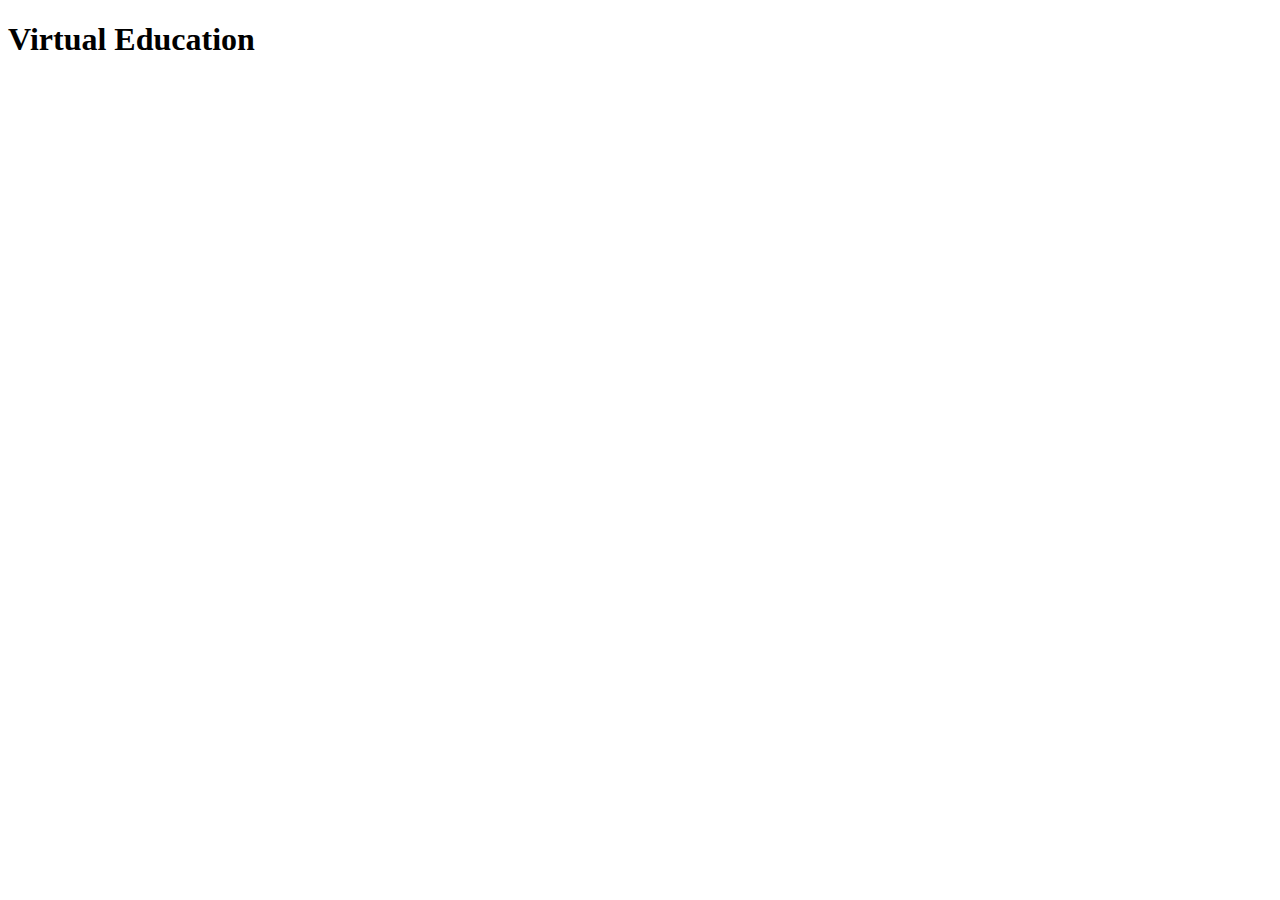
==== education.html @ 838a5473 "added content file, added boilerplate" ====
<!DOCTYPE html>
<!--[if lt IE 7]>      <html class="no-js lt-ie9 lt-ie8 lt-ie7"> <![endif]-->
<!--[if IE 7]>         <html class="no-js lt-ie9 lt-ie8"> <![endif]-->
<!--[if IE 8]>         <html class="no-js lt-ie9"> <![endif]-->
<!--[if gt IE 8]>      <html class="no-js"> <!--<![endif]-->
<html>
    <head>
        <meta charset="utf-8">
        <meta http-equiv="X-UA-Compatible" content="IE=edge">
        <title>Education - Vrex</title>
        <meta name="description" content="">
        <meta name="viewport" content="width=device-width, initial-scale=1">
        <link rel="stylesheet" href="">
    </head>
    <body>
        <!--[if lt IE 7]>
            <p class="browsehappy">You are using an <strong>outdated</strong> browser. Please <a href="#">upgrade your browser</a> to improve your experience.</p>
        <![endif]-->
        <h1>Virtual Education</h1>
        <script src="" async defer></script>
    </body>
</html>
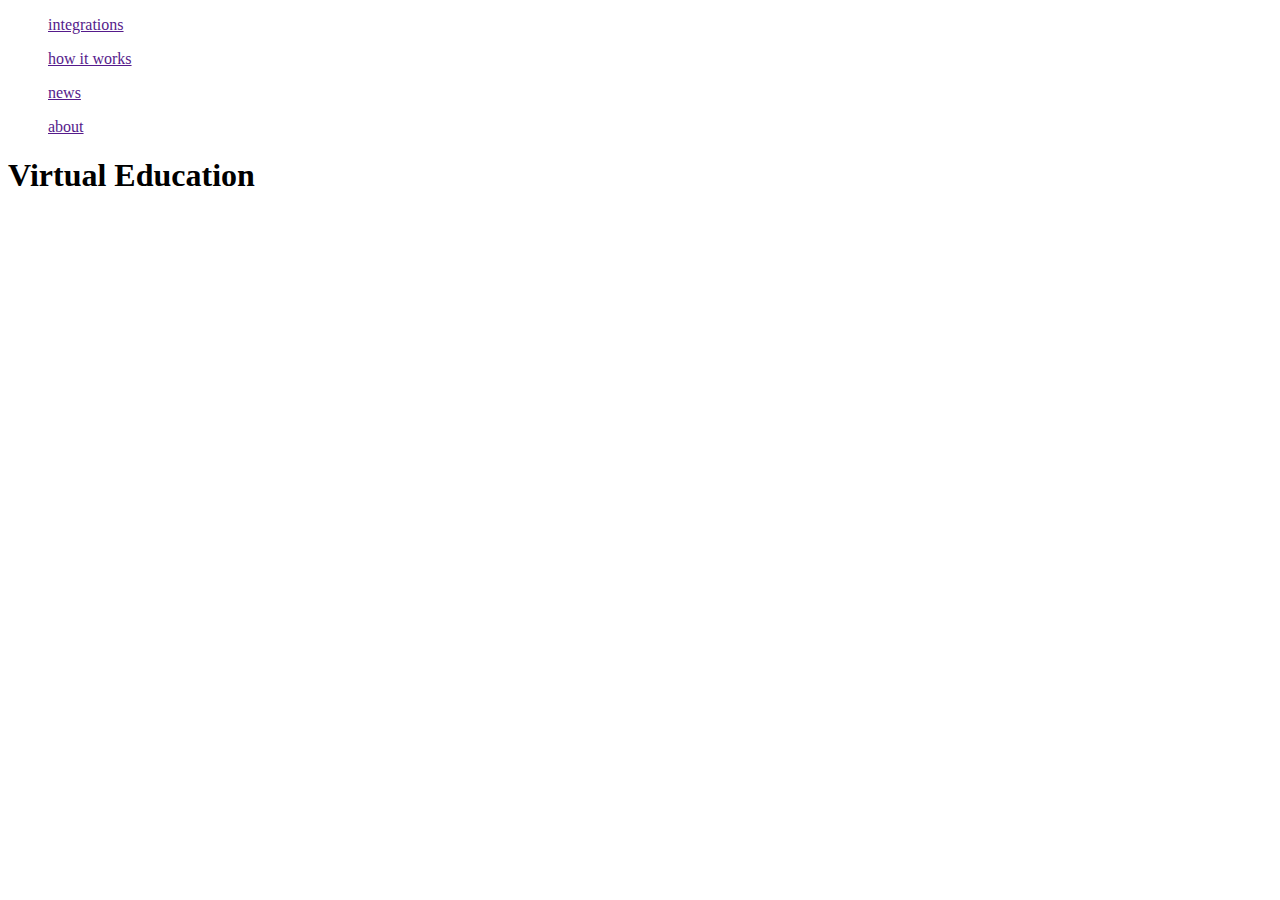
==== commit c7c34e88: "laid out sections" ====
--- a/education.html
+++ b/education.html
@@ -16,7 +16,29 @@
         <!--[if lt IE 7]>
             <p class="browsehappy">You are using an <strong>outdated</strong> browser. Please <a href="#">upgrade your browser</a> to improve your experience.</p>
         <![endif]-->
+        <nav>
+            <li>
+                <ul><a href="">integrations</a></ul>
+            </li>
+            <li>
+                <ul><a href="">how it works</a></ul>
+            </li>
+            <li>
+                <ul><a href="">news</a></ul>
+            </li>
+            <li>
+                <ul><a href="">about</a></ul>
+            </li>
+        </nav>
         <h1>Virtual Education</h1>
+        <section id="title"></section>
+        <section id="establishments"></section>
+        <section id="testimonials"></section>
+        <section id="values"></section>
+        <section id="request a demo"></section>
+        <section id="pricing"></section>
+        <section id="cta"></section>
+        <footer id="footer"></footer>
         <script src="" async defer></script>
     </body>
 </html>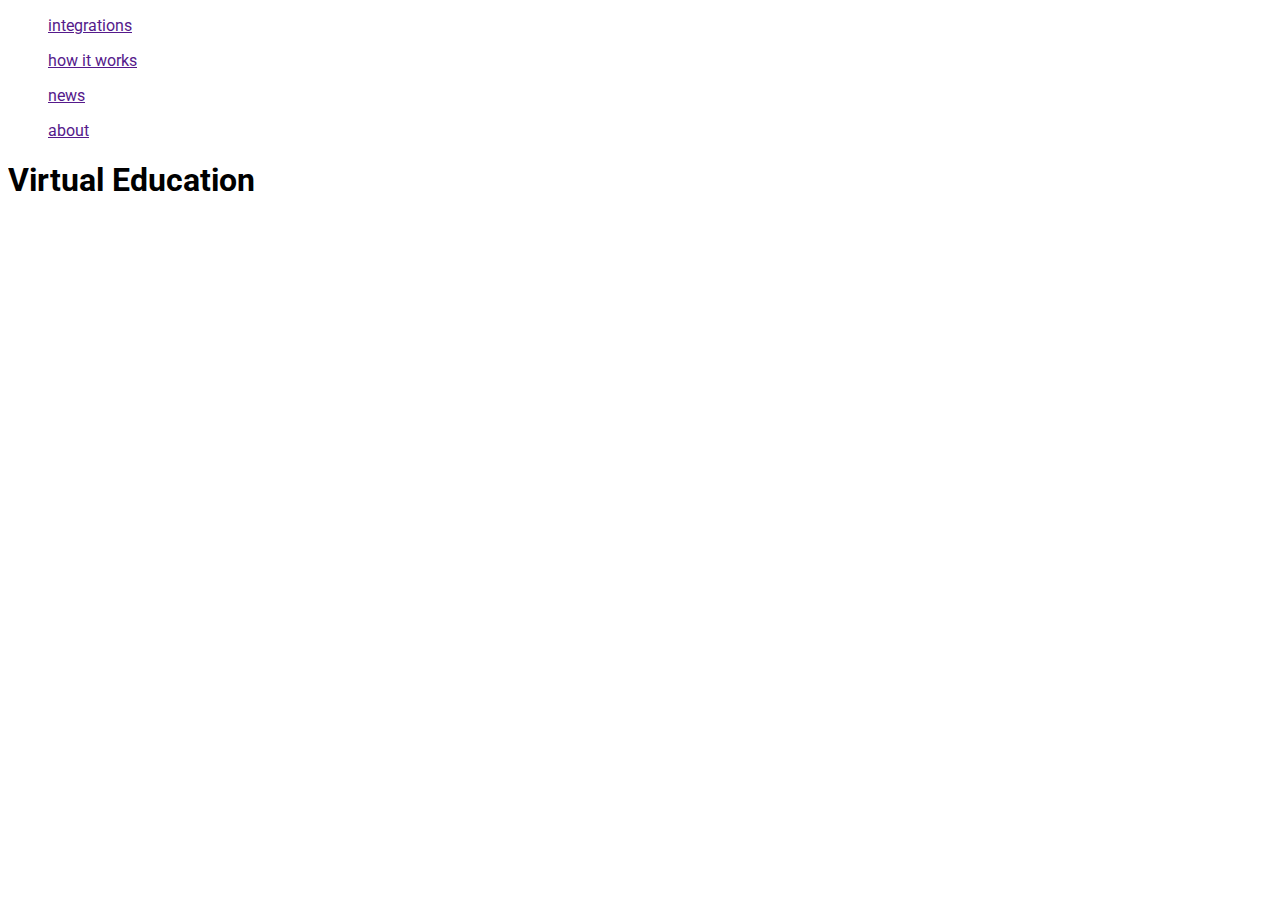
==== commit f84b7f37: "added google fonts" ====
--- a/education.html
+++ b/education.html
@@ -10,7 +10,7 @@
         <title>Education - Vrex</title>
         <meta name="description" content="">
         <meta name="viewport" content="width=device-width, initial-scale=1">
-        <link rel="stylesheet" href="">
+        <link rel="stylesheet" href="./style/stylesheet.css">
     </head>
     <body>
         <!--[if lt IE 7]>
--- a/style/stylesheet.css
+++ b/style/stylesheet.css
@@ -0,0 +1,5 @@
+@import url('https://fonts.googleapis.com/css2?family=Roboto&display=swap');
+
+* {
+    font-family: 'Roboto', sans-serif;
+}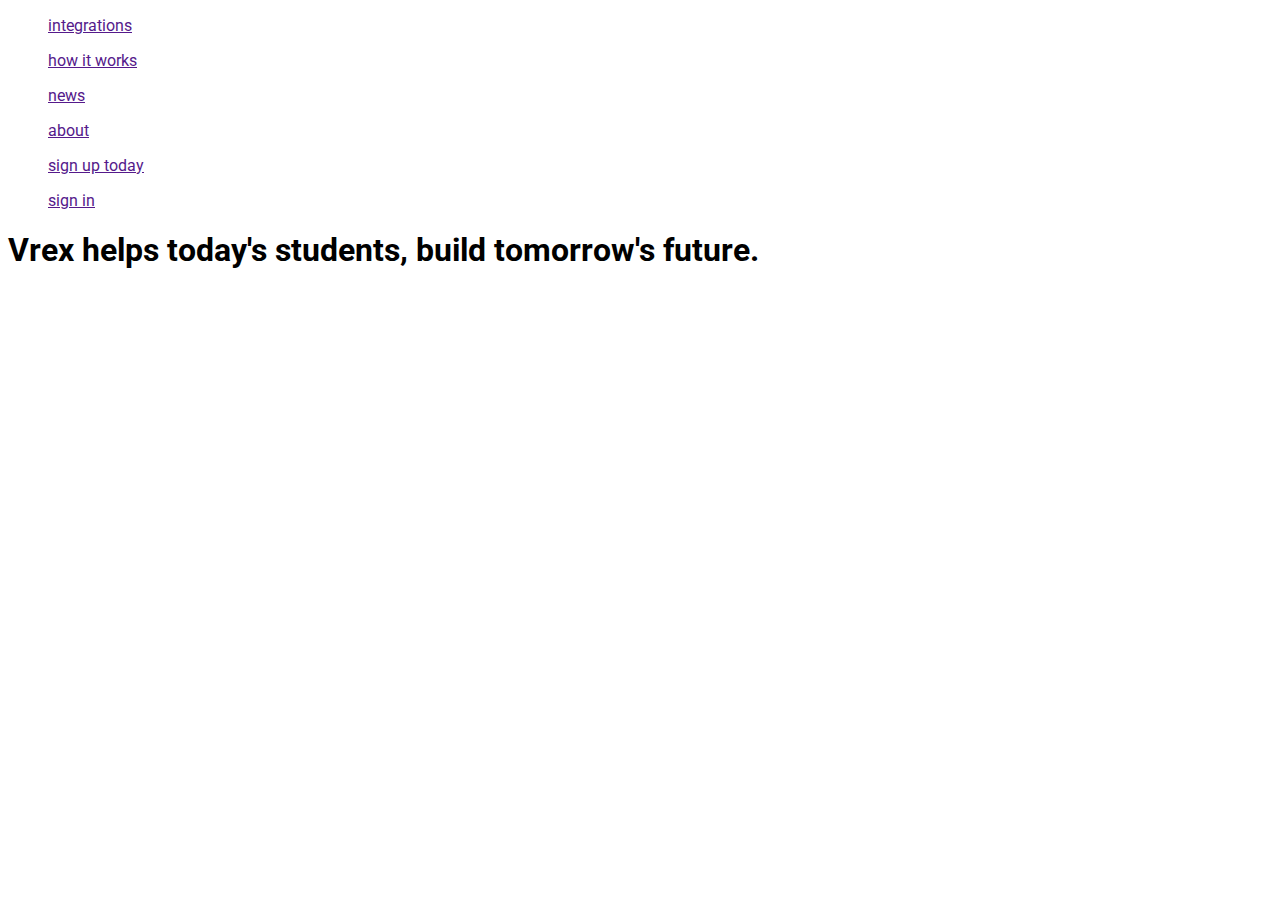
==== commit 82c4f41b: "added media files" ====
--- a/education.html
+++ b/education.html
@@ -29,9 +29,16 @@
             <li>
                 <ul><a href="">about</a></ul>
             </li>
+            <li>
+                <ul><a href="">sign up today</a></ul>
+            </li>
+            <li>
+                <ul><a href="">sign in</a></ul>
+            </li>
         </nav>
-        <h1>Virtual Education</h1>
-        <section id="title"></section>
+        <section id="title">
+            <h1>Vrex helps today's students, build tomorrow's future.</h1>
+        </section>
         <section id="establishments"></section>
         <section id="testimonials"></section>
         <section id="values"></section>
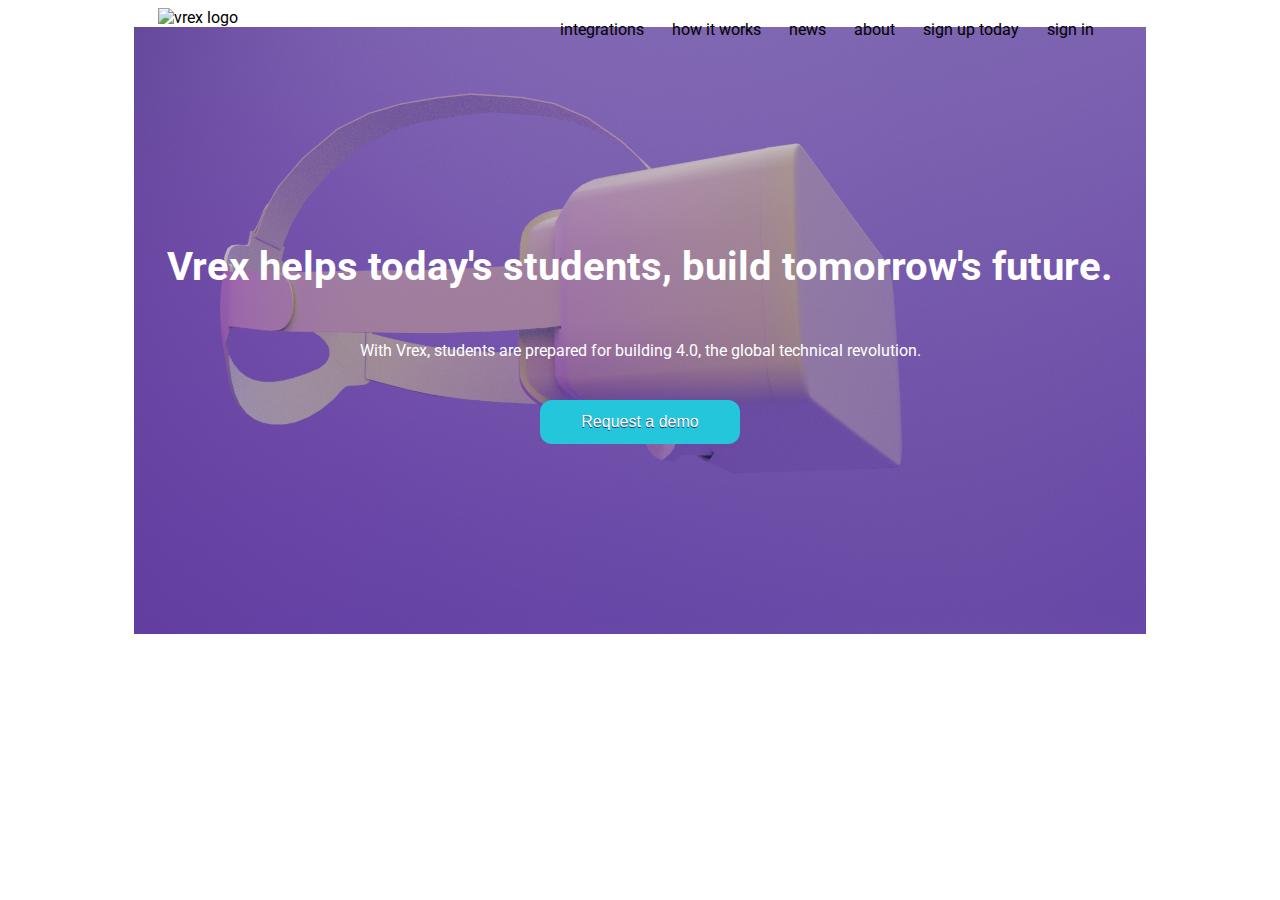
==== commit 0755dbb1: "functional navbar, added title section" ====
--- a/education.html
+++ b/education.html
@@ -16,28 +16,21 @@
         <!--[if lt IE 7]>
             <p class="browsehappy">You are using an <strong>outdated</strong> browser. Please <a href="#">upgrade your browser</a> to improve your experience.</p>
         <![endif]-->
-        <nav>
-            <li>
-                <ul><a href="">integrations</a></ul>
-            </li>
-            <li>
-                <ul><a href="">how it works</a></ul>
-            </li>
-            <li>
-                <ul><a href="">news</a></ul>
-            </li>
-            <li>
-                <ul><a href="">about</a></ul>
-            </li>
-            <li>
-                <ul><a href="">sign up today</a></ul>
-            </li>
-            <li>
-                <ul><a href="">sign in</a></ul>
-            </li>
-        </nav>
+        <div class="navbar">
+            <div class="logo"><a href="https://www.vrex.no/"><img src="https://www.vrex.no/wp-content/uploads/2021/02/Vrex_4to1.png" alt="vrex logo"></a></div>
+            <nav>
+                <a href="https://www.vrex.no/integrations/">integrations</a>
+                <a href="https://www.vrex.no/howitworks/">how it works</a>
+                <a href="https://www.vrex.no/news/">news</a>
+                <a href="https://www.vrex.no/vrex-partners/">about</a>
+                <a href="https://www.vrex.no/signup/">sign up today</a>
+                <a href="https://app.vrex.no/login">sign in</a>
+            </nav>
+        </div>
         <section id="title">
             <h1>Vrex helps today's students, build tomorrow's future.</h1>
+            <p>With Vrex, students are prepared for building 4.0, the global technical revolution.</p>
+            <a href="https://www.vrex.no/signup/" class="myButton">Request a demo </a>
         </section>
         <section id="establishments"></section>
         <section id="testimonials"></section>
--- a/style/stylesheet.css
+++ b/style/stylesheet.css
@@ -2,4 +2,81 @@
 
 * {
     font-family: 'Roboto', sans-serif;
-}+}
+
+a {
+    color: inherit; /*standard colors*/
+    text-decoration: none;
+}
+
+/* navbar */
+.navbar {
+    width: 80%;
+    margin: auto;
+}
+
+.logo {
+    padding: 12px 24px;
+    display: inline;
+}
+
+.logo img {
+    max-height: 50px;
+}
+nav {
+    float: right;
+    padding: 12px 40px;
+}
+
+nav a {
+    padding-left: 12px;
+    padding-right: 12px;
+}
+
+/* title section */
+#title {
+    color: #ffffff;
+    width: 80%;
+    margin: auto;
+    text-align: center;
+    padding-top: 15%;
+    padding-bottom: 15%;
+    background-image: url(../media/goggles01.png);
+    /* Full height */
+    height: 100%;
+    /* Center and scale the image nicely */
+    background-position: center;
+    background-repeat: no-repeat;
+    background-size: cover;
+}
+
+h1 {
+    font-size: 2.5rem;
+}
+
+p {
+    padding: 24px 12px;
+}
+
+/* generated via mybutton */
+.myButton {
+	background-color:#23c6db;
+	border-radius:12px;
+	display:inline-block;
+	cursor:pointer;
+	color:#ffffff;
+	font-family:Arial;
+	font-size:16px;
+	padding:13px 41px;
+	text-decoration:none;
+	text-shadow:0px 1px 0px #283966;
+}
+.myButton:hover {
+	background-color:#2a7dbd;
+}
+.myButton:active {
+	position:relative;
+	top:1px;
+}
+
+        
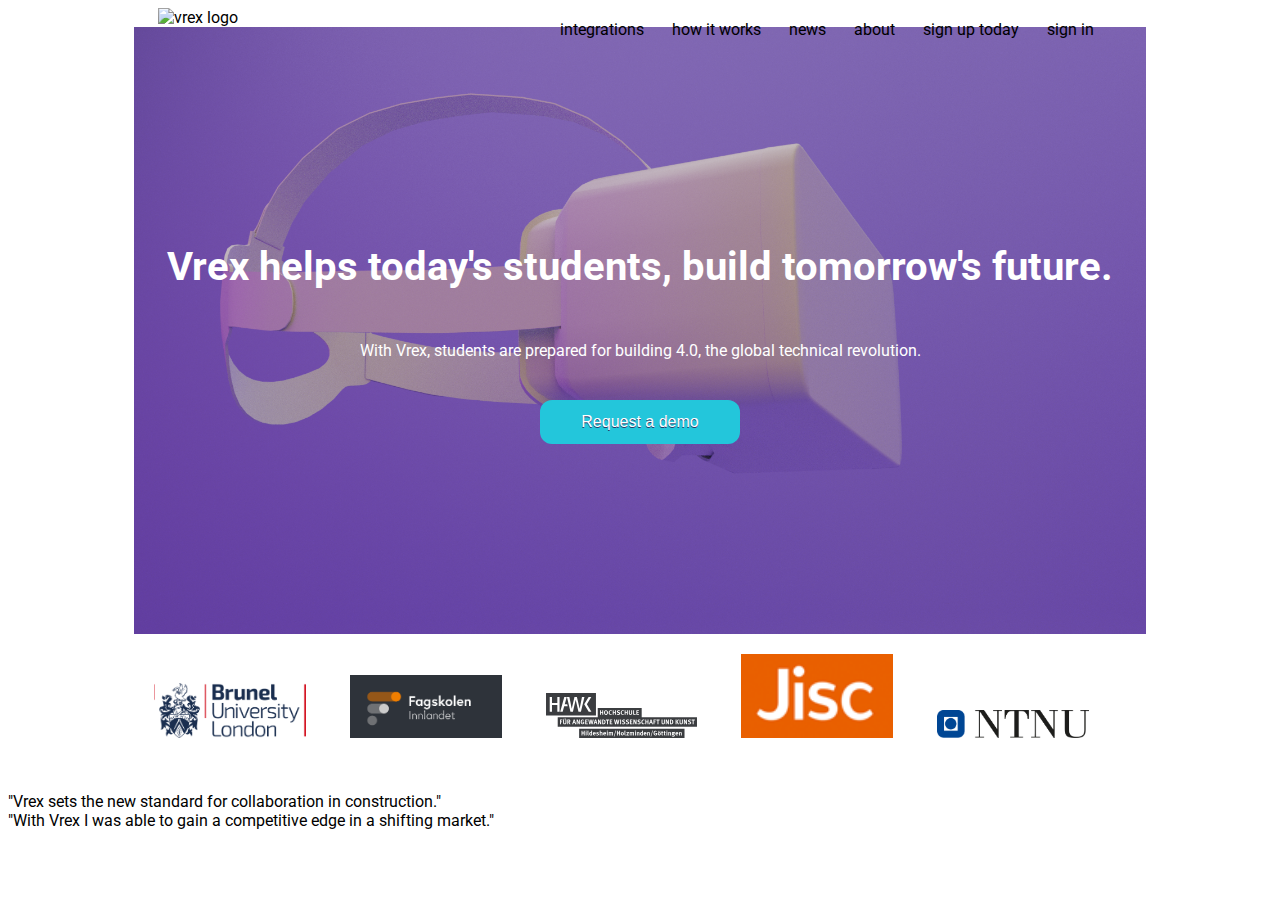
==== commit 27a73752: "added favicon" ====
--- a/education.html
+++ b/education.html
@@ -11,6 +11,7 @@
         <meta name="description" content="">
         <meta name="viewport" content="width=device-width, initial-scale=1">
         <link rel="stylesheet" href="./style/stylesheet.css">
+        <link rel="icon" href="./style/favicon.ico">
     </head>
     <body>
         <!--[if lt IE 7]>
@@ -32,8 +33,17 @@
             <p>With Vrex, students are prepared for building 4.0, the global technical revolution.</p>
             <a href="https://www.vrex.no/signup/" class="myButton">Request a demo </a>
         </section>
-        <section id="establishments"></section>
-        <section id="testimonials"></section>
+        <section id="establishments">
+            <img class="press-logos" src="./media/brunel.png" alt="Brunel University London">
+            <img class="press-logos" src="./media/fagskolen.png" alt="Fagskolen Innlandet">
+            <img class="press-logos" src="./media/hawk.svg" alt="HAWK University of applied sciences and art">
+            <img class="press-logos" src="./media/jisc.png" alt="Jisc">
+            <img class="press-logos" src="./media/ntnu_uten_slagord.png" alt="Norwegian University of Science and Technology">
+        </section>
+        <section id="testimonials">
+            <div class="quote">"Vrex sets the new standard for collaboration in construction."</div>
+            <div class="quote">"With Vrex I was able to gain a competitive edge in a shifting market."</div>
+        </section>
         <section id="values"></section>
         <section id="request a demo"></section>
         <section id="pricing"></section>
--- a/style/stylesheet.css
+++ b/style/stylesheet.css
@@ -79,4 +79,13 @@
 	top:1px;
 }
 
-        
+/* establishments section */
+#establishments {
+    width: 80%;
+    margin: auto;
+}
+
+.press-logos {
+	width: 15%;
+	margin: 20px 20px 50px;
+}